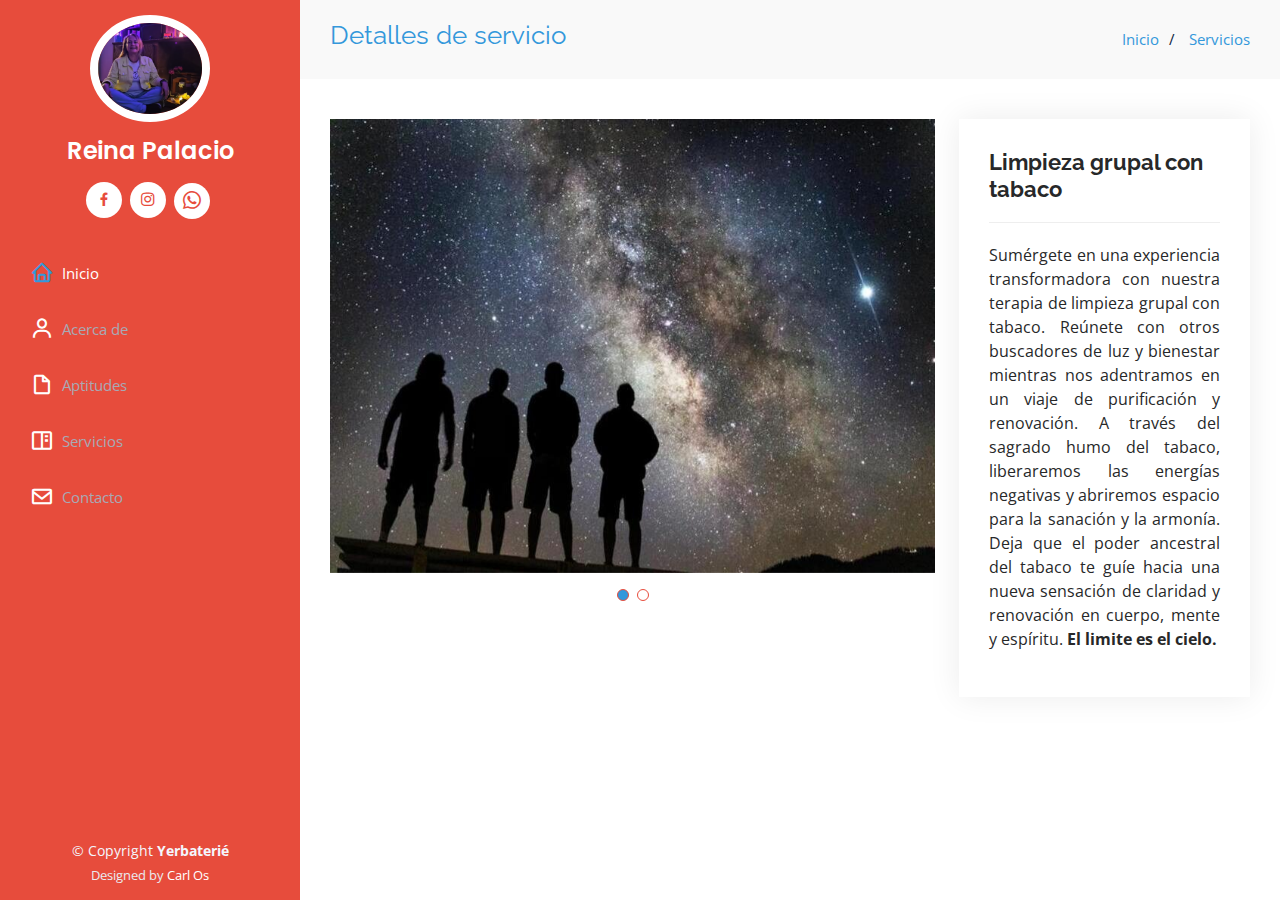
==== portfolio-details-astrology.html @ d7ae75d2 "message" ====
<!DOCTYPE html>
<html lang="en">

<head>
  <meta charset="utf-8">
  <meta content="width=device-width, initial-scale=1.0" name="viewport">

  <title>Portfolio Details</title>
  <meta content="" name="description">
  <meta content="" name="keywords">

  <!-- Favicons -->
  <link href="assets/img/favicon-32x32.png" rel="icon">
  <link href="assets/img/apple-touch-icon.png" rel="apple-touch-icon">

  <!-- Google Fonts -->
  <link href="https://fonts.googleapis.com/css?family=Open+Sans:300,300i,400,400i,600,600i,700,700i|Raleway:300,300i,400,400i,500,500i,600,600i,700,700i|Poppins:300,300i,400,400i,500,500i,600,600i,700,700i" rel="stylesheet">

  <!-- Vendor CSS Files -->
  <link href="assets/vendor/aos/aos.css" rel="stylesheet">
  <link href="assets/vendor/bootstrap/css/bootstrap.min.css" rel="stylesheet">
  <link href="assets/vendor/bootstrap-icons/bootstrap-icons.css" rel="stylesheet">
  <link href="assets/vendor/boxicons/css/boxicons.min.css" rel="stylesheet">
  <link href="assets/vendor/glightbox/css/glightbox.min.css" rel="stylesheet">
  <link href="assets/vendor/swiper/swiper-bundle.min.css" rel="stylesheet">

  <!-- Template Main CSS File -->
  <link href="assets/css/style.css" rel="stylesheet">

  <!-- =======================================================
  * Template Name: iPortfolio
  * Updated: Jan 29 2024 with Bootstrap v5.3.2
  * Template URL: https://bootstrapmade.com/iportfolio-bootstrap-portfolio-websites-template/
  * Author: BootstrapMade.com
  * License: https://bootstrapmade.com/license/
  ======================================================== -->
</head>

<body>

  <!-- ======= Mobile nav toggle button ======= -->
  <i class="bi bi-list mobile-nav-toggle d-xl-none"></i>

  <!-- ======= Header ======= -->
  <header id="header">
    <div class="d-flex flex-column">

      <div class="profile">
        <img src="assets/img/profile.PNG" alt="" class="img-fluid rounded-circle">
        <h1 class="text-light"><a href="index.html">Reina Palacio</a></h1>
        <div class="social-links mt-3 text-center">
          <a href="https://www.facebook.com/reinacecilia.vanegaspalacio.9/?locale=es_LA" target="_blank" class="facebook"><i class="bx bxl-facebook"></i></a>
          <a href="https://www.instagram.com/yerbaterie/" class="instagram" target="_blank"><i class="bx bxl-instagram"></i></a>
          <a href="https://wa.me/573232140958?text=I'm%20interested%20in%20your%20services%20"   target="_blank" class="google-plus"><i class="bi bi-whatsapp"></i></a>
        </div>
      </div>

      <nav id="navbar" class="nav-menu navbar">
        <ul>
          <li><a href="index.html" class="nav-link scrollto active"><i class="bx bx-home"></i> <span>Inicio</span></a></li>
          <li><a href="index.html#about" class="nav-link scrollto"><i class="bx bx-user"></i> <span>Acerca de</span></a></li>
          <li><a href="index.html#skills" class="nav-link scrollto"><i class="bx bx-file-blank"></i> <span>Aptitudes</span></a></li>

          <li><a href="index.html#services" class="nav-link scrollto"><i class="bx bx-book-content"></i> <span>Servicios</span></a></li>
          <li><a href="index.html#contact" class="nav-link scrollto"><i class="bx bx-envelope"></i> <span>Contacto</span></a></li>
        </ul>
      </nav><!-- .nav-menu -->
    </div>
  </header><!-- End Header -->

  <main id="main">

    <!-- ======= Breadcrumbs ======= -->
    <section id="breadcrumbs" class="breadcrumbs">
      <div class="container">

        <div class="d-flex justify-content-between align-items-center">
          <h2  style="color: #3498DB;"> <strong> Detalles de servicio </strong></h2>
          <ol>
            <li><a href="index.html"  style="color: #3498DB;"   >Inicio</a></li>
            <li > <a href="index.html#services"  style="color:#3498DB;"  >Servicios</a> </li>
          </ol>
        </div>

      </div>
    </section><!-- End Breadcrumbs -->

    <!-- ======= Portfolio Details Section ======= -->
    <section id="portfolio-details" class="portfolio-details">
      <div class="container">

        <div class="row gy-4">

          <div class="col-lg-8">
            <div class="portfolio-details-slider swiper">
              <div class="swiper-wrapper align-items-center">

                <div class="swiper-slide">
                  <img src="assets/img/constelacion.jpg" alt="">
                </div>
                <div class="swiper-slide">
                  <img src="assets/img/astro.jpg" alt="">
                </div>

              </div>
              <div class="swiper-pagination"></div>
            </div>
          </div>

          <div class="col-lg-4">
            <div class="portfolio-info">
              <h3>Limpieza grupal con tabaco</h3>
             <p class="acerca">
              
Sumérgete en una experiencia transformadora con nuestra terapia de limpieza grupal con tabaco. Reúnete con otros buscadores de luz y bienestar mientras nos adentramos en un viaje de purificación y renovación. A través del sagrado humo del tabaco, liberaremos las energías negativas y abriremos espacio para la sanación y la armonía. Deja que el poder ancestral del tabaco te guíe hacia una nueva sensación de claridad y renovación en cuerpo, mente y espíritu. <strong>El limite es el cielo.</strong>
             </p>
            </div>
         
          </div>

        </div>

      </div>
    </section><!-- End Portfolio Details Section -->

  </main><!-- End #main -->

  <!-- ======= Footer ======= -->
  <footer id="footer">
    <div class="container">
      <div class="copyright">
        &copy; Copyright <strong><span>Yerbaterié</span></strong>
      </div>
      <div class="credits">
        <!-- All the links in the footer should remain intact. -->
        <!-- You can delete the links only if you purchased the pro version. -->
        <!-- Licensing information: https://bootstrapmade.com/license/ -->
        <!-- Purchase the pro version with working PHP/AJAX contact form: https://bootstrapmade.com/iportfolio-bootstrap-portfolio-websites-template/ -->
        Designed by <a href="">Carl Os</a>
      </div>
    </div>
  </footer><!-- End  Footer -->

  <a href="#" class="back-to-top d-flex align-items-center justify-content-center"><i class="bi bi-arrow-up-short"></i></a>

  <!-- Vendor JS Files -->
  <script src="assets/vendor/purecounter/purecounter_vanilla.js"></script>
  <script src="assets/vendor/aos/aos.js"></script>
  <script src="assets/vendor/bootstrap/js/bootstrap.bundle.min.js"></script>
  <script src="assets/vendor/glightbox/js/glightbox.min.js"></script>
  <script src="assets/vendor/isotope-layout/isotope.pkgd.min.js"></script>
  <script src="assets/vendor/swiper/swiper-bundle.min.js"></script>
  <script src="assets/vendor/typed.js/typed.umd.js"></script>
  <script src="assets/vendor/waypoints/noframework.waypoints.js"></script>
  <script src="assets/vendor/php-email-form/validate.js"></script>

  <!-- Template Main JS File -->
  <script src="assets/js/main.js"></script>

</body>

</html>
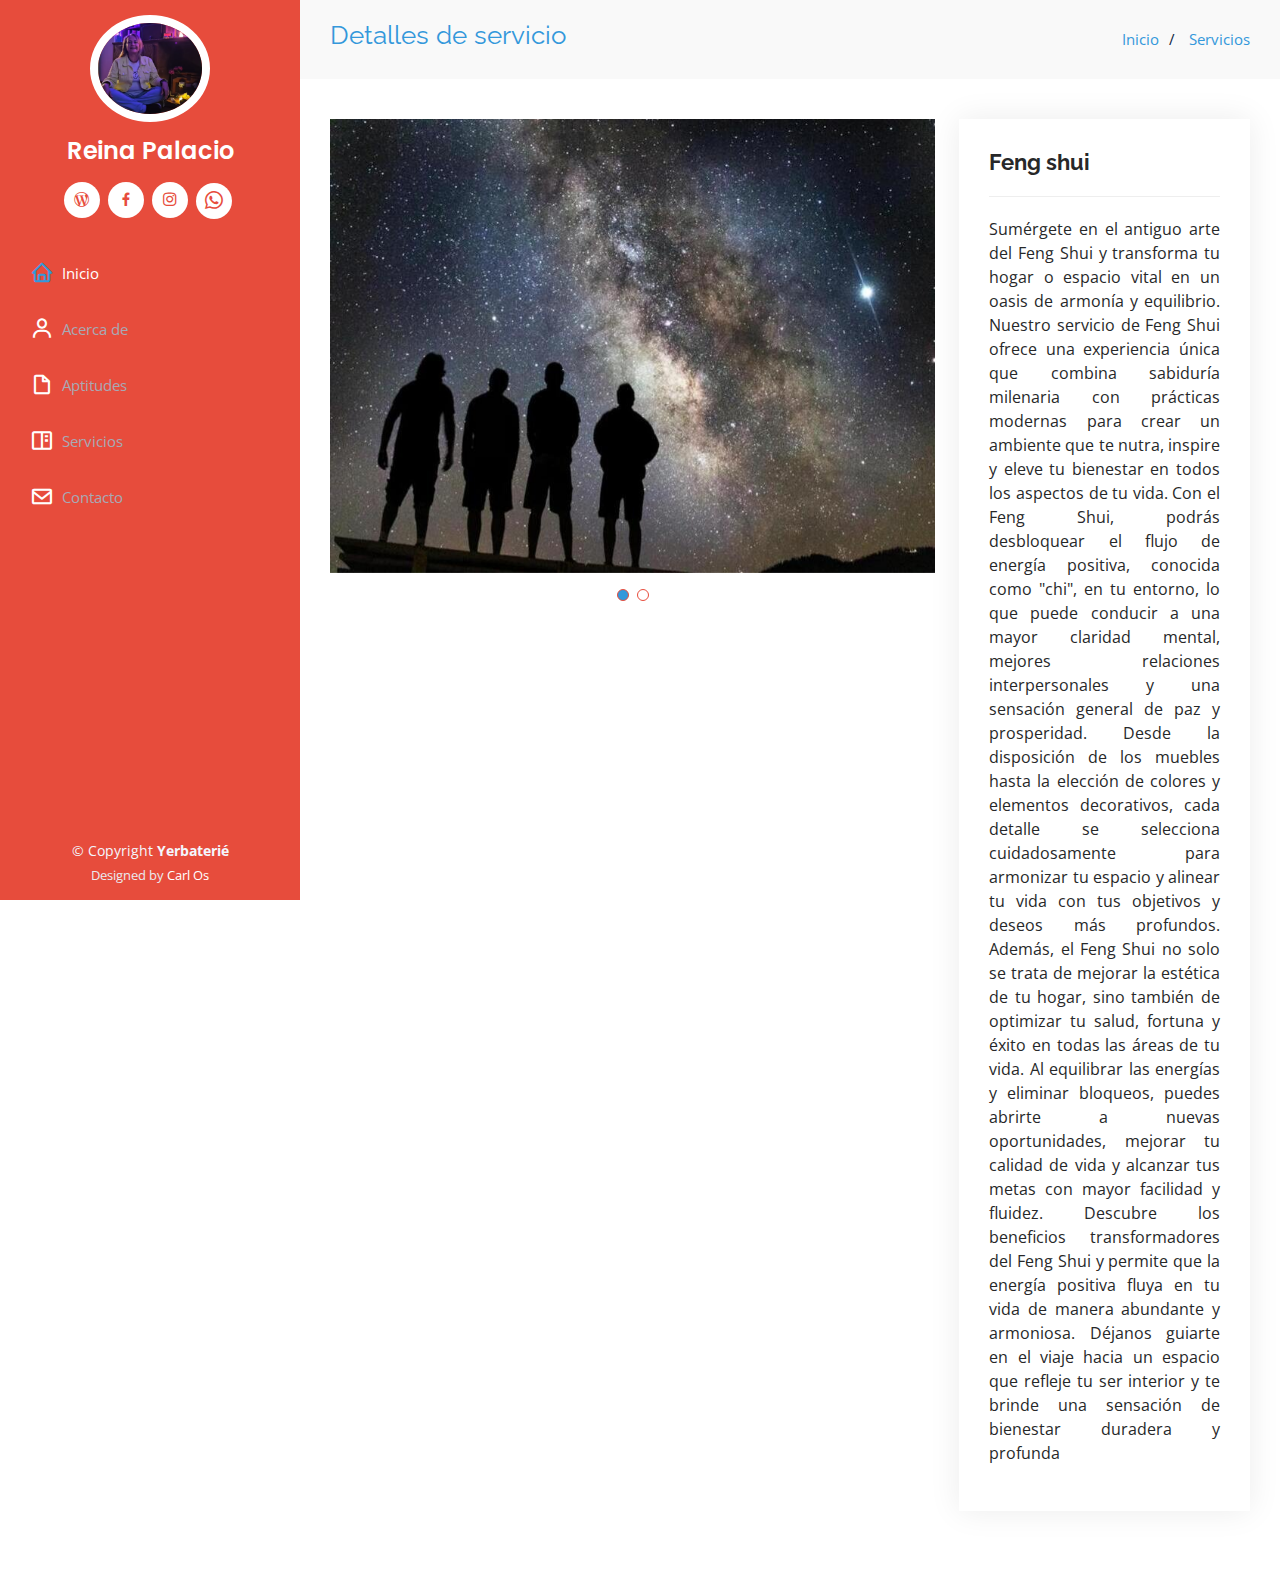
==== commit 42143f69: "update" ====
--- a/portfolio-details-astrology.html
+++ b/portfolio-details-astrology.html
@@ -49,6 +49,8 @@
         <img src="assets/img/profile.PNG" alt="" class="img-fluid rounded-circle">
         <h1 class="text-light"><a href="index.html">Reina Palacio</a></h1>
         <div class="social-links mt-3 text-center">
+          <a href="http://www.yerbaterie.com/" target="_blank" class="facebook"><i class="bx bxl-wordpress"></i></a>
+
           <a href="https://www.facebook.com/reinacecilia.vanegaspalacio.9/?locale=es_LA" target="_blank" class="facebook"><i class="bx bxl-facebook"></i></a>
           <a href="https://www.instagram.com/yerbaterie/" class="instagram" target="_blank"><i class="bx bxl-instagram"></i></a>
           <a href="https://wa.me/573232140958?text=I'm%20interested%20in%20your%20services%20"   target="_blank" class="google-plus"><i class="bi bi-whatsapp"></i></a>
@@ -109,10 +111,16 @@
 
           <div class="col-lg-4">
             <div class="portfolio-info">
-              <h3>Limpieza grupal con tabaco</h3>
+              <h3>Feng shui</h3>
              <p class="acerca">
               
-Sumérgete en una experiencia transformadora con nuestra terapia de limpieza grupal con tabaco. Reúnete con otros buscadores de luz y bienestar mientras nos adentramos en un viaje de purificación y renovación. A través del sagrado humo del tabaco, liberaremos las energías negativas y abriremos espacio para la sanación y la armonía. Deja que el poder ancestral del tabaco te guíe hacia una nueva sensación de claridad y renovación en cuerpo, mente y espíritu. <strong>El limite es el cielo.</strong>
+Sumérgete en el antiguo arte del Feng Shui y transforma tu hogar o espacio vital en un oasis de armonía y equilibrio. Nuestro servicio de Feng Shui ofrece una experiencia única que combina sabiduría milenaria con prácticas modernas para crear un ambiente que te nutra, inspire y eleve tu bienestar en todos los aspectos de tu vida.
+
+Con el Feng Shui, podrás desbloquear el flujo de energía positiva, conocida como "chi", en tu entorno, lo que puede conducir a una mayor claridad mental, mejores relaciones interpersonales y una sensación general de paz y prosperidad. Desde la disposición de los muebles hasta la elección de colores y elementos decorativos, cada detalle se selecciona cuidadosamente para armonizar tu espacio y alinear tu vida con tus objetivos y deseos más profundos.
+
+Además, el Feng Shui no solo se trata de mejorar la estética de tu hogar, sino también de optimizar tu salud, fortuna y éxito en todas las áreas de tu vida. Al equilibrar las energías y eliminar bloqueos, puedes abrirte a nuevas oportunidades, mejorar tu calidad de vida y alcanzar tus metas con mayor facilidad y fluidez.
+
+Descubre los beneficios transformadores del Feng Shui y permite que la energía positiva fluya en tu vida de manera abundante y armoniosa. Déjanos guiarte en el viaje hacia un espacio que refleje tu ser interior y te brinde una sensación de bienestar duradera y profunda
              </p>
             </div>
          
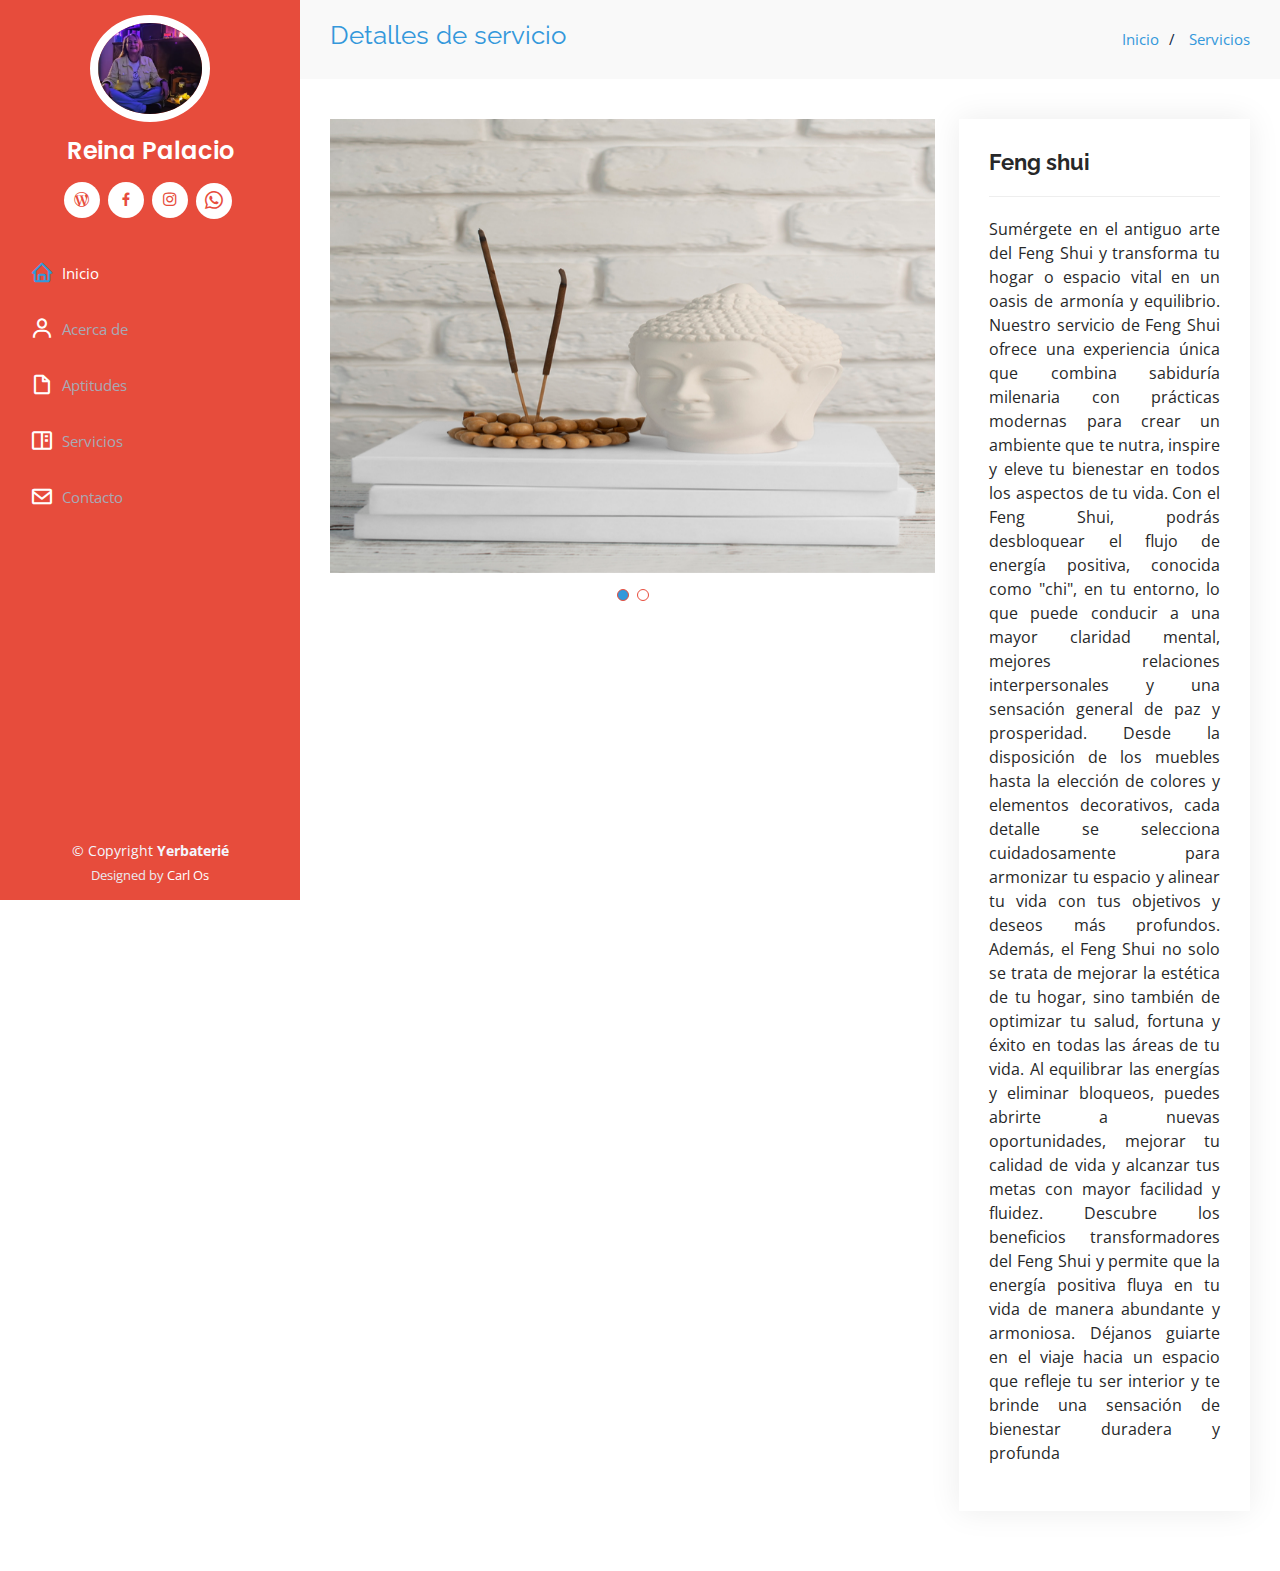
==== commit f702e8b4: "changes" ====
--- a/portfolio-details-astrology.html
+++ b/portfolio-details-astrology.html
@@ -98,10 +98,10 @@
               <div class="swiper-wrapper align-items-center">
 
                 <div class="swiper-slide">
-                  <img src="assets/img/constelacion.jpg" alt="">
+                  <img src="assets/img/fengshui.jpg" alt="">
                 </div>
                 <div class="swiper-slide">
-                  <img src="assets/img/astro.jpg" alt="">
+                  <img src="assets/img/fengshui.jpg" alt="">
                 </div>
 
               </div>
